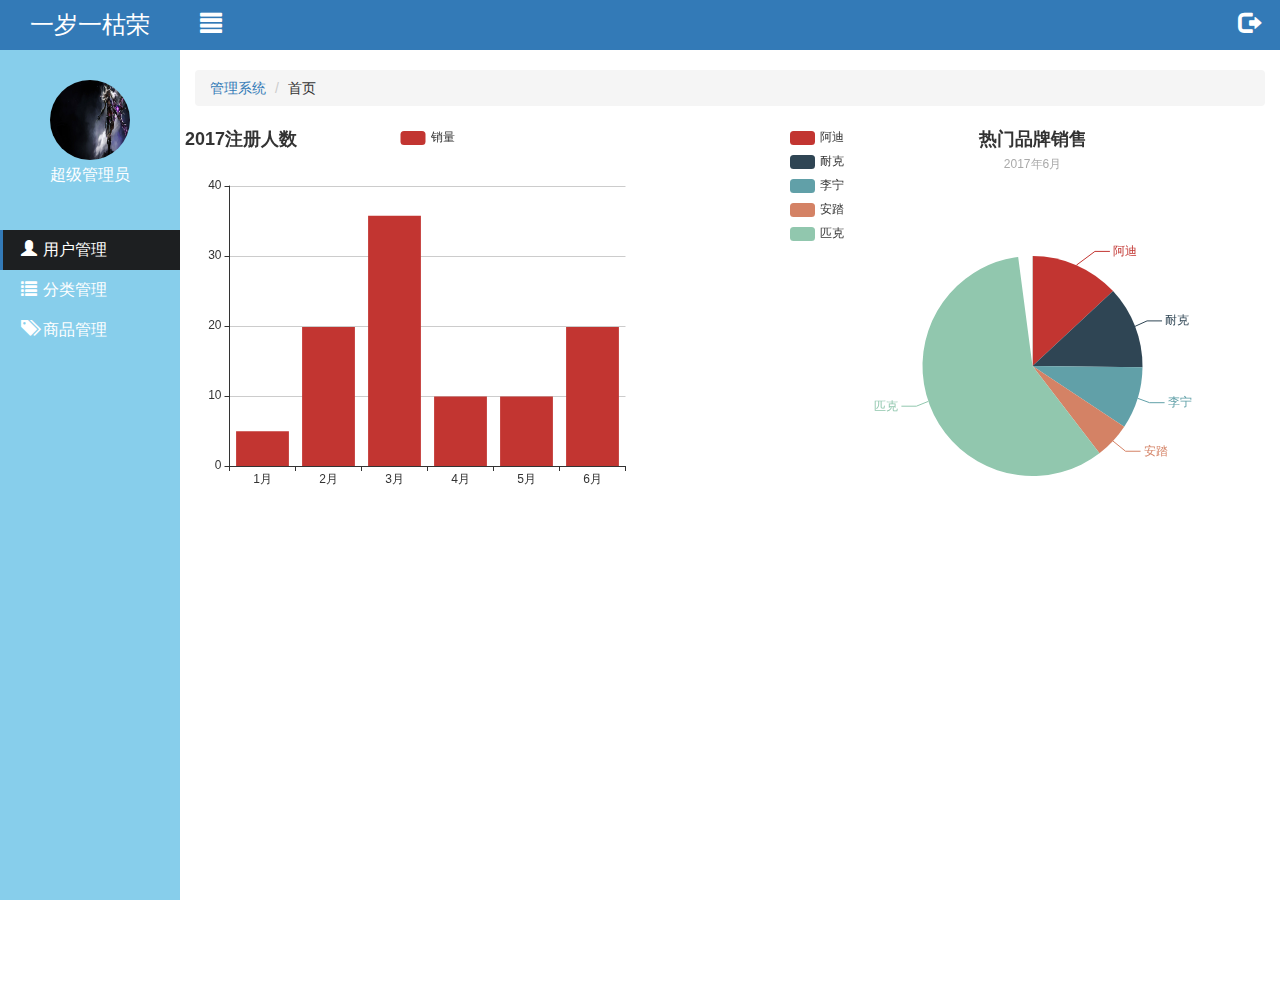
==== letao/public/back/index.html @ 4aae448c "提交后台主页" ====
<!doctype html>
<html lang="en">
<head>
  <meta charset="UTF-8">
  <title>Document</title>
  <link rel="stylesheet" href="lib/bootstrap/css/bootstrap.min.css">
  <link rel="stylesheet" href="lib/bootstrap-validator/css/bootstrapValidator.css">
  <link rel='stylesheet' href='lib/nprogress/nprogress.css'/>
  <link rel="stylesheet" href="css/common.css">
  <link rel="stylesheet" href="css/index.css">
</head>
<body>
  <div class="lt_aside">
    <div class="brand">
      <h3><a href="index.html">一岁一枯荣</a></h3>
    </div>
    <div class="user">
      <img src="images/daomei.jpg" alt="">
      <p>超级管理员</p>
    </div>
    <div class="nav">
      <ul>
        <li><a href="#"  class="now"><i class="glyphicon glyphicon-user"></i>用户管理</a></li>
        <li class="father"><a href="#"><i class="glyphicon glyphicon-list"></i>分类管理</a></li>
        <li class="child" style="display:none"><a href="#">一级分类</a>
          <a href="#">二级分类</a></li>

        <li><a href="#"><i class="glyphicon glyphicon-tags"></i>商品管理</a></li>
      </ul>
    </div>
  </div>
  <div class="lt_main">
    <div class="lt_header">
      <a href="#" class="pull-left icon_menu"><i class="glyphicon glyphicon-align-justify"></i></a>
      <a href="#" class="pull-right icon_loginout"><i class="glyphicon glyphicon-log-out"></i></a>
    </div>
    <div class="container-fluid">
      <ol class="breadcrumb">
        <li><a href="#">管理系统</a></li>
        <li>首页</li>
      </ol>
    </div>
    <div class="content">
      <div class="chart_left pull-left"></div>
      <div class="chart_right pull-right"></div>
    </div>
  </div>
  <div class="modal fade">
    <div class="modal-dialog modal-sm">
      <div class="modal-content">
        <div class="modal-header">
          <button type="button" class="close" data-dismiss="modal" aria-label="Close"><span aria-hidden="true">&times;</span></button>
          <h4 class="modal-title">温馨提示</h4>
        </div>
        <div class="modal-body">
          <p class="text-danger"><i class="glyphicon glyphicon-info-sign"></i>您确定要退出后台管理系统吗？</p>
        </div>
        <div class="modal-footer">
          <button type="button" class="btn btn-default" data-dismiss="modal">取消</button>
          <button type="button" class="btn btn-primary login_out">确定</button>
        </div>
      </div>
    </div>

  </div>
</body>
<script src="lib/jquery/jquery.js"></script>
<script src="lib/bootstrap/js/bootstrap.min.js"></script>
<script src="lib/bootstrap-validator/js/bootstrapValidator.js"></script>
<script src='lib/nprogress/nprogress.js'></script>
<script src="lib/echarts/echarts.min.js"></script>
<script src="js/common.js"></script>
<script src="js/index.js"></script>
</html>
---- letao/public/back/lib/bootstrap-validator/css/bootstrapValidator.css ----
/**
 * BootstrapValidator (http://bootstrapvalidator.com)
 * The best jQuery plugin to validate form fields. Designed to use with Bootstrap 3
 *
 * @author      http://twitter.com/nghuuphuoc
 * @copyright   (c) 2013 - 2014 Nguyen Huu Phuoc
 * @license     MIT
 */

.bv-form .help-block {
    margin-bottom: 0;
}
.bv-form .tooltip-inner {
    text-align: left;
}
.nav-tabs li.bv-tab-success > a {
    color: #3c763d;
}
.nav-tabs li.bv-tab-error > a {
    color: #a94442;
}
---- letao/public/back/lib/nprogress/nprogress.css ----
/* Make clicks pass-through */
#nprogress {
  pointer-events: none;
}

#nprogress .bar {
  background: greenyellow;

  position: fixed;
  z-index: 10000;
  top: 0;
  left: 0;

  width: 100%;
  height: 2px;
}

/* Fancy blur effect */
#nprogress .peg {
  display: block;
  position: absolute;
  right: 0px;
  width: 100px;
  height: 100%;
  box-shadow: 0 0 10px #29d, 0 0 5px #29d;
  opacity: 1.0;

  -webkit-transform: rotate(3deg) translate(0px, -4px);
      -ms-transform: rotate(3deg) translate(0px, -4px);
          transform: rotate(3deg) translate(0px, -4px);
}

/* Remove these to get rid of the spinner */
#nprogress .spinner {
  display: block;
  position: fixed;
  z-index: 1031;
  top: 15px;
  right: 15px;
}

#nprogress .spinner-icon {
  width: 18px;
  height: 18px;
  box-sizing: border-box;

  border: solid 2px transparent;
  border-top-color: #29d;
  border-left-color: #29d;
  border-radius: 50%;

  -webkit-animation: nprogress-spinner 400ms linear infinite;
          animation: nprogress-spinner 400ms linear infinite;
}

.nprogress-custom-parent {
  overflow: hidden;
  position: relative;
}

.nprogress-custom-parent #nprogress .spinner,
.nprogress-custom-parent #nprogress .bar {
  position: absolute;
}

@-webkit-keyframes nprogress-spinner {
  0%   { -webkit-transform: rotate(0deg); }
  100% { -webkit-transform: rotate(360deg); }
}
@keyframes nprogress-spinner {
  0%   { transform: rotate(0deg); }
  100% { transform: rotate(360deg); }
}
---- letao/public/back/css/common.css ----
.lt_aside{
  width: 180px;
  height: 100%;
  position:fixed;
  top:0;
  left:0;
  background-color: skyblue;
  transition: all 1s;
}
.lt_aside.active{
  left:-180px;
}
ul,li{
  padding: 0;
  margin: 0;
  list-style: none;
}
a:hover,a:active,a:visited,a:link{
  text-decoration: none;
  color:#fff;
}
h3{
  margin:0;
  padding:0;
}
.brand a{
 display: block;
  width:180px;
  height: 50px;
  text-align: center;
  line-height:50px;
  background-color:#337ab7;
}
.user{
  height: 150px;
  width: 100%;
  text-align: center;
}
.user img{
  width: 80px;
  height: 80px;
  border-radius: 50%;
  margin:30px auto 0;
  display:block;
}
.user p{
  font-size: 16px;
  height: 30px;
  line-height:30px;
  color:#fff;
}
.nav li a{
  display: block;
  height: 40px;
  line-height: 40px;
  font-size: 16px;
  padding-left:40px;
  position: relative;
  border-left:3px solid transparent;
}
.nav li  i {
  position: absolute;
  top:11px;
  left:18px;
}
.lt_header{
  height: 50px;
  background-color: #337ab7;
  position:fixed;
  top:0;
  z-index:999;
  padding:0 20px;
  transition: all 1s;
}
.lt_header.active{
  width: 100% !important;
}
.now{
  background-color:#1d1f21;
  border-left:3px solid #337ab7 !important;
}
.lt_main{
  margin-left:180px;
  padding-top:50px;
  transition: all 1s;
  height: 1000px;
}
.lt_main.active{
  margin-left:0;
}
.lt_header a{
  color: #fff;
  font-size: 22px;
  line-height:50px;
}

.lt_main .breadcrumb{
  margin:20px 0;
}
.breadcrumb a{
  color:#337ab7;
}
---- letao/public/back/css/index.css ----
.chart_left,.chart_right{
  width: 45%;
  height: 400px;
}
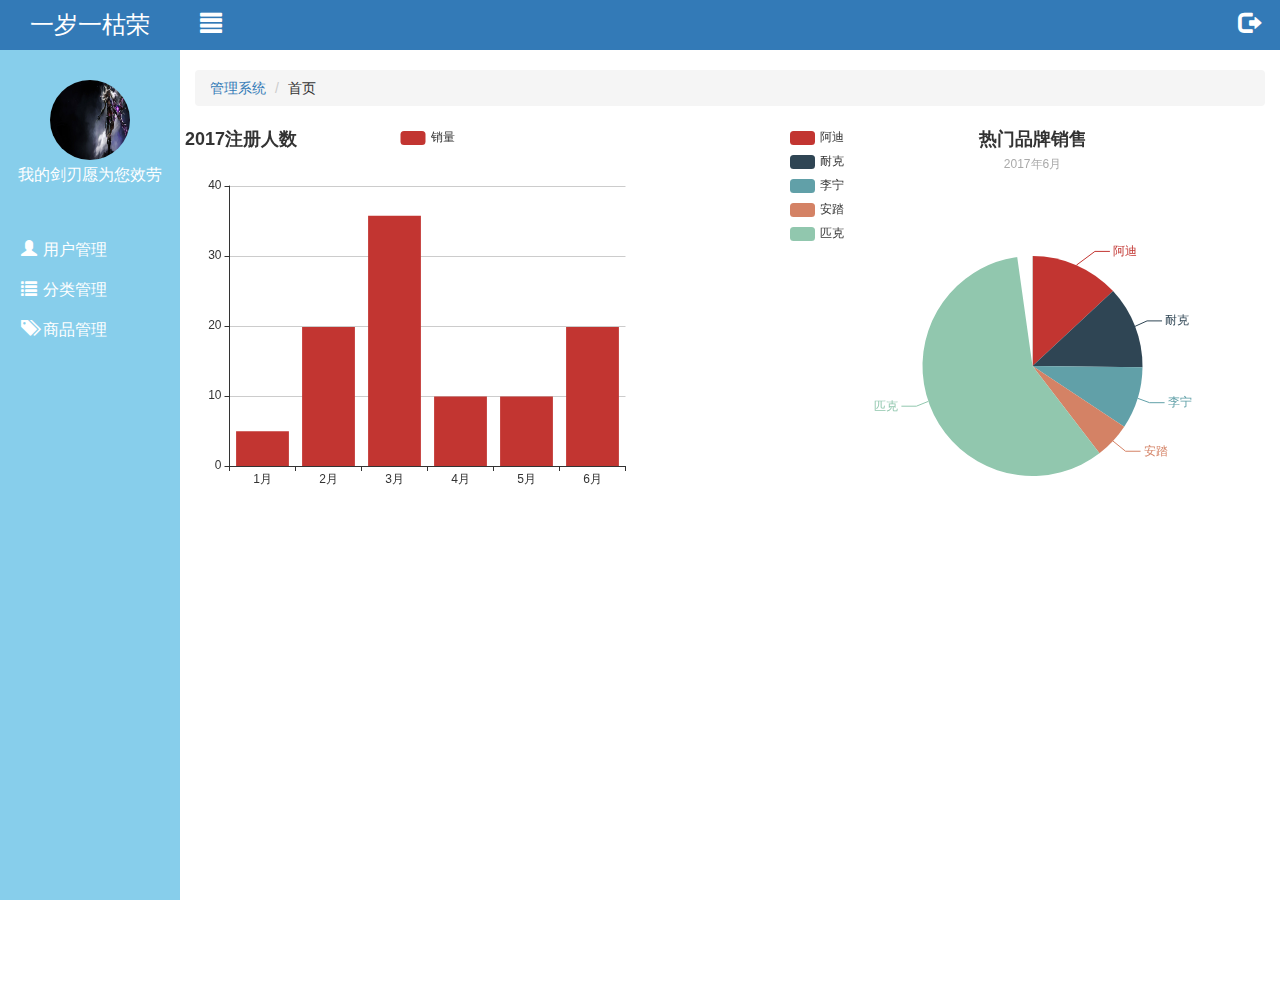
==== commit ea5a872d: "用户页面的剩余功能" ====
--- a/letao/public/back/index.html
+++ b/letao/public/back/index.html
@@ -16,16 +16,16 @@
     </div>
     <div class="user">
       <img src="images/daomei.jpg" alt="">
-      <p>超级管理员</p>
+      <p>我的剑刃愿为您效劳</p>
     </div>
     <div class="nav">
       <ul>
-        <li><a href="#"  class="now"><i class="glyphicon glyphicon-user"></i>用户管理</a></li>
+        <li><a href="user.html" ><i class="glyphicon glyphicon-user"></i>用户管理</a></li>
         <li class="father"><a href="#"><i class="glyphicon glyphicon-list"></i>分类管理</a></li>
-        <li class="child" style="display:none"><a href="#">一级分类</a>
-          <a href="#">二级分类</a></li>
+        <li class="child" style="display:none"><a href="first.html">一级分类</a>
+          <a href="second.html">二级分类</a></li>
 
-        <li><a href="#"><i class="glyphicon glyphicon-tags"></i>商品管理</a></li>
+        <li><a href="goods.html"><i class="glyphicon glyphicon-tags"></i>商品管理</a></li>
       </ul>
     </div>
   </div>
--- a/letao/public/back/css/common.css
+++ b/letao/public/back/css/common.css
@@ -100,3 +100,9 @@
 .breadcrumb a{
   color:#337ab7;
 }
+table th,td{
+  text-align: center;
+}
+.lt_content .table tr>th,td{
+  vertical-align: middle;
+}
